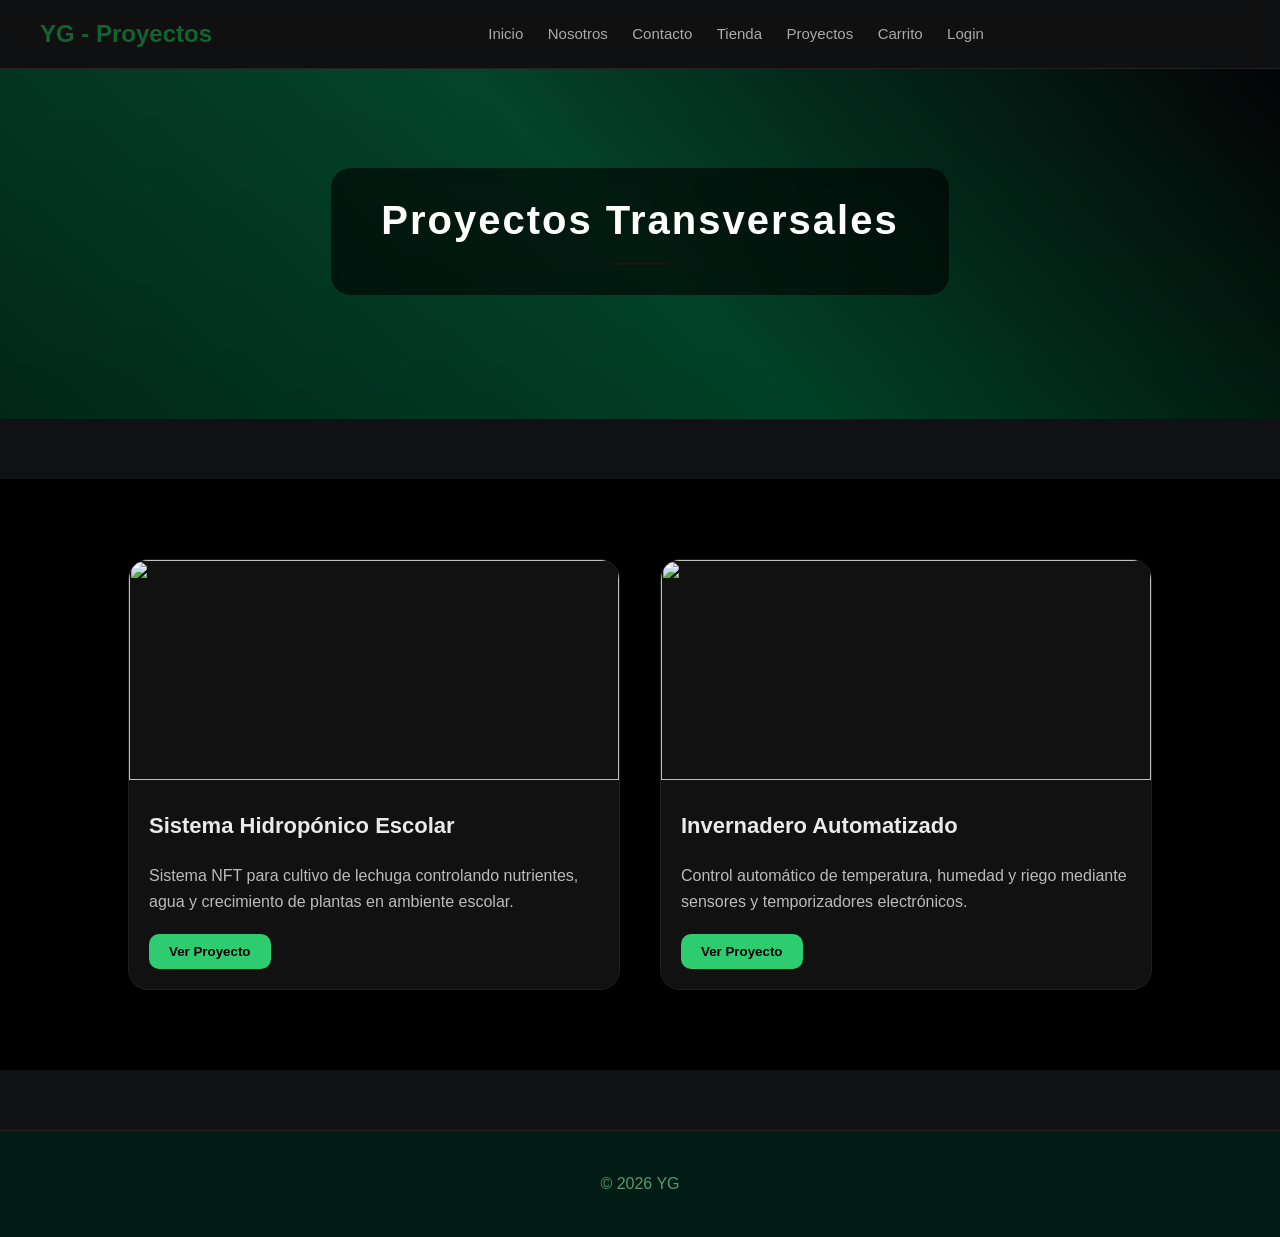
==== proyectos.html @ e9e1bd91 "Add files via upload" ====
<!DOCTYPE html>
<html lang="es">
<head>
    <meta charset="UTF-8">
    <title>Proyectos</title>
    <link rel="stylesheet" href="style.css">

    <style>
    /* ===== MODAL ===== */
    .modal{
        display:none;
        position:fixed;
        z-index:2000;
        left:0;
        top:0;
        width:100%;
        height:100%;
        background:rgba(0,0,0,0.8);
        backdrop-filter: blur(5px);
    }

    .modal-contenido{
        background:#111;
        margin:8% auto;
        padding:30px;
        width:60%;
        border-radius:20px;
        color:white;
        position:relative;
        box-shadow:0 0 30px rgba(0,255,157,0.3);
        animation: aparecerModal 0.3s ease;
    }

    .cerrar{
        position:absolute;
        top:15px;
        right:20px;
        font-size:30px;
        cursor:pointer;
    }

    @keyframes aparecerModal{
        from{
            transform:translateY(-40px);
            opacity:0;
        }
        to{
            transform:translateY(0);
            opacity:1;
        }
    }
    </style>
</head>

<body>

<header>
    <h1>YG - Proyectos</h1>
        <nav>
        <a href="index.html">Inicio</a>
        <a href="nosotros.html">Nosotros</a>
        <a href="contacto.html">Contacto</a>
        <a href="tienda.html">Tienda</a>
        <a href="proyectos.html">Proyectos</a>
        <a href="carrito.html">Carrito</a>
        <a href="login.html">Login</a>
    </nav>

    <!-- Usuario -->
    <div id="usuarioInfo"></div>
</header>

<section class="proyectos-hero">
    <div class="wave-bg"></div>
    <h2>Proyectos Transversales</h2>
</section>

<section class="proyectos">
    <div class="proyectos-grid">

        <div class="proyecto-card">
            <img src="imagenes/proyecto1.jpg">
            <h3>Sistema Hidropónico Escolar</h3>
            <p>
                Sistema NFT para cultivo de lechuga controlando nutrientes,
                agua y crecimiento de plantas en ambiente escolar.
            </p>
            <button class="btn ver-proyecto"
data-titulo="Sistema Hidropónico Escolar"
data-texto="Este proyecto consiste en un sistema NFT para cultivar lechuga controlando nutrientes, agua, pH y crecimiento mediante sensores.">
Ver Proyecto
</button>
        </div>

        <div class="proyecto-card">
            <img src="imagenes/proyecto2.jpg">
            <h3>Invernadero Automatizado</h3>
            <p>
                Control automático de temperatura, humedad y riego
                mediante sensores y temporizadores electrónicos.
            </p>
            <button class="btn ver-proyecto"
data-titulo="Invernadero Automatizado"
data-texto="Este proyecto controla temperatura, humedad, riego y ventilación automáticamente usando sensores y un sistema electrónico.">
Ver Proyecto
</button>
        </div>

    </div>
</section>

<footer>
    <p>© 2026 YG</p>
</footer>

<!-- ===== MODAL ===== -->
<div id="modal" class="modal">
    <div class="modal-contenido">
        <span class="cerrar" onclick="cerrarModal()">&times;</span>
        <h2 id="modal-titulo">Título</h2>
        <p id="modal-texto">Información del proyecto...</p>
    </div>
</div>

<script>
document.addEventListener("click", function(e){

    if(e.target.classList.contains("ver-proyecto")){
        let modal = document.getElementById("modal");
        let tituloModal = document.getElementById("modal-titulo");
        let textoModal = document.getElementById("modal-texto");

        let titulo = e.target.getAttribute("data-titulo");
        let texto = e.target.getAttribute("data-texto");

        tituloModal.innerText = titulo;
        textoModal.innerText = texto;

        modal.style.display = "block";
    }

    if(e.target.classList.contains("cerrar")){
        document.getElementById("modal").style.display = "none";
    }

});

/* Cerrar fuera */
window.onclick = function(event){
    let modal = document.getElementById("modal");
    if(event.target == modal){
        modal.style.display = "none";
    }
}

/* Cerrar con ESC */
document.addEventListener("keydown", function(event){
    if(event.key === "Escape"){
        document.getElementById("modal").style.display = "none";
    }
});
</script>

<script src="sesion.js"></script>

</body>
</html>
---- style.css ----
/* RESET */
*{
    margin:0;
    padding:0;
    box-sizing:border-box;
}

/* BODY */
body{
    font-family:'Segoe UI', sans-serif;
    background:#0f1115;
    color:#eaeaea;
    line-height:1.6;
}

/* TITULOS */
h2{
    font-size:32px;
    margin-bottom:25px;
    text-align:center;
    position:relative;
}

h2::after{
    content:"";
    width:60px;
    height:3px;
    background:#151613;
    display:block;
    margin:10px auto;
    border-radius:5px;
}

/* HEADER */
header{
    background:rgba(17,17,17,0.8);
    backdrop-filter:blur(10px);
    padding:15px 40px;
    display:flex;
    justify-content:space-between;
    align-items:center;
    border-bottom:1px solid #222;
    position:sticky;
    top:0;
    z-index:1000;
}

header h1{
    font-size:24px;
    color:#148f43a8;
}

nav a{
    color:#aaa;
    margin-left:20px;
    text-decoration:none;
    transition:0.3s;
    font-size:15px;
}

nav a:hover{
    color:white;
}

/* HERO (INICIO) */
.hero{
    height:90vh;
    background:linear-gradient(rgba(0,0,0,0.6), rgba(0,0,0,0.9)),
               url("imagenes/fondo.jpg");
    background-size:cover;
    background-position:center;
    display:flex;
    align-items:center;
    justify-content:center;
    text-align:center;
}

.hero-texto h2{
    font-size:80px;
}

.hero-texto p{
    margin:20px;
    color:#bbb;
    font-size:18px;
}

/* CONTENEDORES */
.contenido{
    text-align:center;
    padding:40px 20px;
    margin:40px;
    border-radius:25px;
    color:white;
    position:relative;
    overflow:hidden;

    background: linear-gradient(
        270deg,
        #001a10,
        #003d26,
        #035b3b,
        #003d26,
        #001a10
    );

    background-size: 500% 500%;
    animation: olaVerde 10s ease infinite;

    box-shadow: 0 0 30px rgba(46, 204, 113, 0.25);
    border: 1px solid #0f3d2b;
}

/* ANIMACIÓN OLA */
@keyframes olaVerde{
    0%{
        background-position: 0% 50%;
    }
    25%{
        background-position: 50% 100%;
    }
    50%{
        background-position: 100% 50%;
    }
    75%{
        background-position: 50% 0%;
    }
    100%{
        background-position: 0% 50%;
    }
}

/* TÍTULO */
.contenido h2{
    font-size: 40px;
    letter-spacing: 2px;
    position: relative;
}

/* Línea decorativa debajo */
.contenido h2::after{
    content:"";
    display:block;
    width:60px;
    height:3px;
    background:#176939a8;
    margin:10px auto 0;
    border-radius:5px;
}

/* CAJAS INFO */
.info-box{
    background:#1c1c1c;
    padding:20px;
    border-radius:12px;
    margin-top:20px;
    border-left:5px solid #2ecc71;
}

/* BOTONES */
.btn{
    background:#08622d;
    color:black;
    padding:12px 22px;
    border-radius:30px;
    text-decoration:none;
    font-weight:bold;
    transition:0.3s;
    display:inline-block;
}

.btn:hover{
    background:#27ae60;
    transform:scale(1.05);
}

/* BUSCADOR */
.buscador{
    text-align:center;
    margin:40px;
}

.buscador input{
    padding:12px;
    width:300px;
    border-radius:20px;
    border:none;
    outline:none;
}

/* FILTROS */
.filtros{
    text-align:center;
    margin-bottom:20px;
}

.filtros button{
    margin:5px;
    padding:10px 15px;
    border:none;
    border-radius:20px;
    background:#141414;
    color:white;
    cursor:pointer;
    transition:0.3s;
}

.filtros button:hover{
    background:#2ecc71;
    color:black;
}

/* PRODUCTOS */
.productos{
    display:grid;
    grid-template-columns:repeat(auto-fit, minmax(260px,1fr));
    gap:35px;
    padding:40px;
}

/* CARD */
.card{
    background:#141414;
    border-radius:15px;
    overflow:hidden;
    transition:0.3s;
    border:1px solid #222;
    opacity:0;
    transform:translateY(30px);
    animation:aparecer 0.6s forwards;
}

.card{
    background:#141414;
    border-radius:15px;
    border:1px solid #222;
    box-shadow:0 0 10px rgba(46, 204, 113, 0.15);
    transition:0.3s;
}

.card:hover, .contenido:hover{
    box-shadow:0 0 20px rgba(46, 204, 113, 0.35);
}

.card:hover{
    transform:translateY(-10px);
    box-shadow:0 10px 25px rgba(0,0,0,0.5);
}

/* IMAGEN PRODUCTO */
.img-producto{
    width:100%;
    height:220px;
    object-fit:cover;
}

/* TEXTO CARD */
.card h3{
    margin:15px;
    font-size:18px;
}

.card p{
    margin:0 15px;
    color:#aaa;
    font-size:14px;
}

.card span{
    display:block;
    margin:15px;
    font-size:20px;
    font-weight:bold;
}

/* CARRITO */
#contador-carrito{
    background:#2ecc71;
    color:black;
    padding:5px 10px;
    border-radius:50%;
    font-size:12px;
}

/* LISTA CARRITO */
#lista-carrito{
    width:70%;
    margin:20px auto;
}

/* ITEM CARRITO */
.item-carrito{
    display:flex;
    align-items:center;
    background:#141414;
    padding:15px;
    margin:15px auto;
    border-radius:10px;
    gap:20px;
}

.carrito-btn{
    position:fixed;
    bottom:30px;
    right:30px;
    background:#2ecc71;
    color:black;
    padding:15px 20px;
    border-radius:50px;
    font-weight:bold;
    box-shadow:0 0 15px rgba(46,204,113,0.5);
    text-decoration:none;
    z-index:999;
}


.img-carrito{
    width:70px;
    height:70px;
    object-fit:cover;
    border-radius:8px;
}

/* BOTON ELIMINAR */
.btn-eliminar{
    margin-left:auto;
    background:#ff4d4d;
    border:none;
    padding:8px 12px;
    border-radius:8px;
    color:white;
    cursor:pointer;
}

/* FOOTER */
footer{
    background:#001c14;
    text-align:center;
    padding:40px;
    margin-top:60px;
    color:#539b71;
    border-top:1px solid #222;
}

/* ANIMACION */
@keyframes aparecer{
    from{
        opacity:0;
        transform:translateY(20px);
    }
    to{
        opacity:1;
        transform:translateY(0);
    }
}

/* SECCIONES */
section{
    margin-bottom:60px;
}

/* RESPONSIVE */
@media(max-width:768px){
    nav{
        display:flex;
        flex-wrap:wrap;
    }

    .hero-texto h2{
        font-size:40px;
    }

    .productos{
        padding:20px;
    }

    #lista-carrito{
        width:90%;
    }
}

form{
    display:flex;
    flex-direction:column;
    gap:15px;
    margin-top:20px;
}

input, textarea{
    padding:12px;
    border-radius:10px;
    border:none;
    background:#1c1c1c;
    color:white;
}

textarea{
    resize:none;
    height:100px;
}


/* HERO PROYECTOS */
.proyectos-hero{
    height: 350px;
    background: linear-gradient(rgba(0,0,0,0.7), rgba(0,0,0,0.95)),
                url("imagenes/proyectos.jpg");
    background-size: cover;
    background-position: center;
    display: flex;
    align-items: center;
    justify-content: center;
    position: relative;
    overflow: hidden;
}

/* OLA VERDE ANIMADA */
.proyectos-hero::before{
    content: "";
    position: absolute;
    width: 200%;
    height: 200%;
    background: linear-gradient(
        45deg,
        #003d2b,
        #00995c,
        #00ff9d,
        #000000,
        #003d2b
    );
    opacity: 0.25;
    animation: olaMovimiento 12s linear infinite;
}

/* Animación ola */
@keyframes olaMovimiento{
    0%{
        transform: translateX(0) translateY(0);
    }
    50%{
        transform: translateX(-25%) translateY(-10%);
    }
    100%{
        transform: translateX(0) translateY(0);
    }
}

.proyectos-hero h2{
    color: white;
    font-size: 40px;
    background: rgba(0,0,0,0.6);
    padding: 20px 50px;
    border-radius: 20px;
    letter-spacing: 2px;
    position: relative;
    backdrop-filter: blur(5px);
}

/* SECCIÓN */
.proyectos{
    padding: 80px 10%;
    background: #000;
}

/* GRID */
.proyectos-grid{
    display: grid;
    grid-template-columns: repeat(auto-fit, minmax(320px, 1fr));
    gap: 40px;
}

/* TARJETAS */
.proyecto-card{
    background: #111;
    border-radius: 20px;
    overflow: hidden;
    transition: 0.4s;
    border: 1px solid #1f1f1f;
    position: relative;
}

/* BRILLO VERDE */
.proyecto-card::before{
    content: "";
    position: absolute;
    inset: -2px; /* hace que el glow salga hacia afuera */
    border-radius: 20px;
    background: linear-gradient(
        45deg,
        #00ff9d,
        transparent,
        #2ecc71,
        transparent,
        #00ff9d
    );
    z-index: -1;
    opacity: 0;
    transition: 0.4s;
}

/* ACTIVAR BRILLO */
.proyecto-card:hover::before{
    opacity: 1;
}

/* EFECTO LUZ VERDE TARJETAS */
.proyecto-card::after{
    content: "";
    position: absolute;
    inset: 0;
    border-radius: 20px;
    box-shadow: 0 0 0 rgba(2, 120, 75, 0);
    transition: 0.4s;
}

.proyecto-card:hover::after{
    box-shadow: 0 0 25px rgba(0,255,157,0.4);
}

/* IMAGEN */
.proyecto-card img{
    width: 100%;
    height: 220px;
    object-fit: cover;
}

/* CONTENIDO */
.proyecto-card h3{
    margin: 20px;
    font-size: 22px;
}

.proyecto-card p{
    margin: 0 20px 20px 20px;
    color: #bbb;
}

/* BOTÓN */
.proyecto-card .btn{
    margin: 0 20px 20px 20px;
    display: inline-block;
    padding: 10px 20px;
    background: #2ecc71;
    color: black;
    border-radius: 10px;
    border:none;          
    cursor:pointer;       
    font-weight: bold;
    transition: 0.3s;
}

.proyecto-card .btn:hover{
    background: #27ae60;
}

/* HOVER TARJETA */
.proyecto-card:hover{
    transform: translateY(-10px) scale(1.02);
    box-shadow: 0 20px 40px rgba(0,0,0,0.5);
}

/* MODAL FONDO */
.modal{
    display:none;
    position:fixed;
    z-index:9999;
    left:0;
    top:0;
    width:100%;
    height:100%;
    background:rgba(0,0,0,0.8);
    backdrop-filter: blur(5px);
}

.modal-contenido{
    background:#111;
    margin:8% auto;
    padding:30px;
    width:60%;
    border-radius:20px;
    color:white;
    position:relative;
    animation: aparecerModal 0.3s ease;
}

.cerrar{
    position:absolute;
    top:15px;
    right:20px;
    font-size:30px;
    cursor:pointer;
}

/* ANIMACION */
@keyframes aparecerModal{
    from{
        transform:translateY(-50px);
        opacity:0;
    }
    to{
        transform:translateY(0);
        opacity:1;
    }
}

.proyecto-card{
    position: relative;
    z-index: 1;
}

.proyecto-card .btn{
    position: relative;
    z-index: 5;
}

.proyecto-card::before,
.proyecto-card::after{
    pointer-events: none;
}
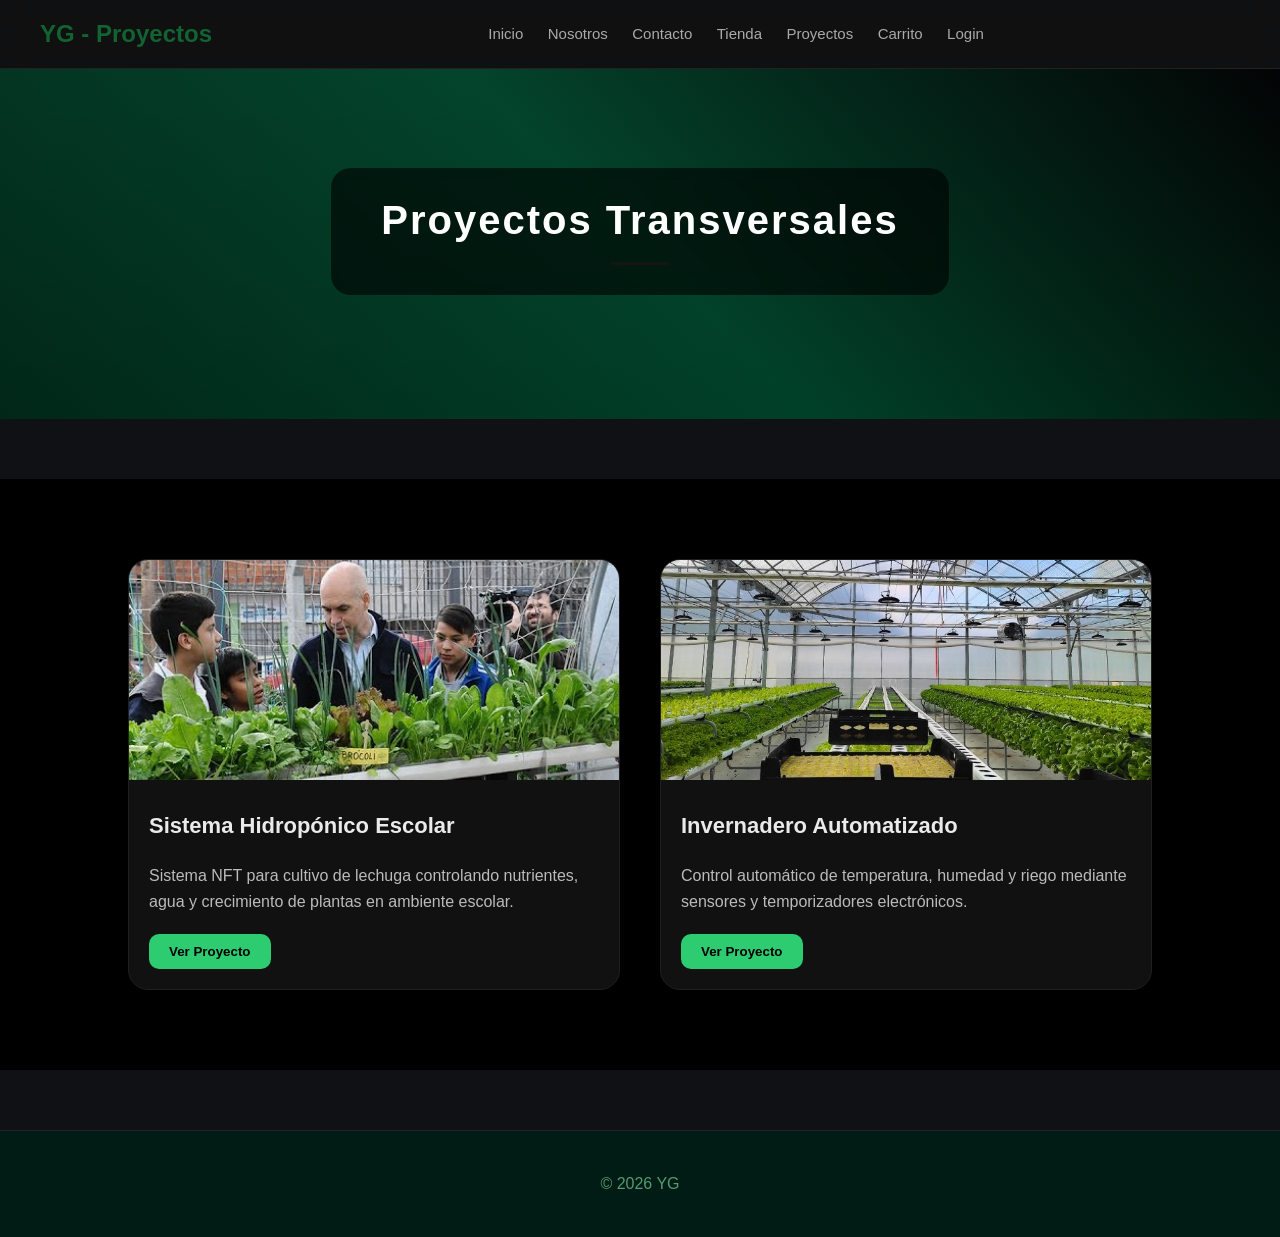
==== commit 4f53efe6: "Fix HTML encoding issues in proyectos.html" ====
--- a/proyectos.html
+++ b/proyectos.html
@@ -79,7 +79,7 @@
     <div class="proyectos-grid">
 
         <div class="proyecto-card">
-            <img src="imagenes/proyecto1.jpg">
+            <img src="proyecto1.jpg">
             <h3>Sistema Hidropónico Escolar</h3>
             <p>
                 Sistema NFT para cultivo de lechuga controlando nutrientes,
@@ -93,7 +93,7 @@
         </div>
 
         <div class="proyecto-card">
-            <img src="imagenes/proyecto2.jpg">
+            <img src="proyecto2.jpg">
             <h3>Invernadero Automatizado</h3>
             <p>
                 Control automático de temperatura, humedad y riego
@@ -164,4 +164,4 @@
 <script src="sesion.js"></script>
 
 </body>
-</html>+</html>
